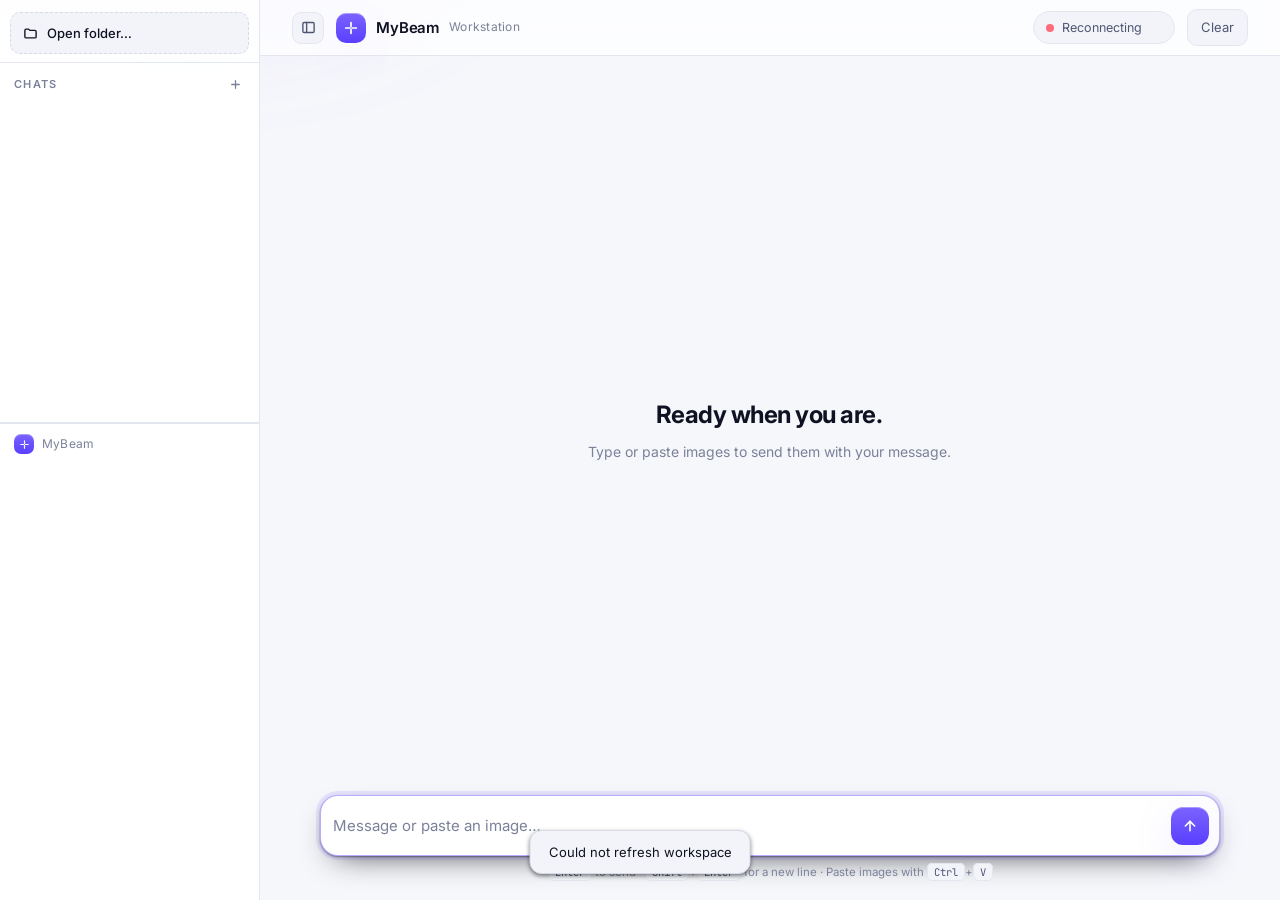
==== ui/index.html @ 5cdc39d4 "Part 1: workspace, folder picker, file tree, file preview" ====
<!doctype html>
<html lang="en">
<head>
<meta charset="utf-8" />
<meta name="viewport" content="width=device-width, initial-scale=1" />
<meta name="color-scheme" content="dark light" />
<title>MyBeam</title>
<link rel="preconnect" href="https://fonts.googleapis.com">
<link rel="preconnect" href="https://fonts.gstatic.com" crossorigin>
<link href="https://fonts.googleapis.com/css2?family=Inter:wght@400;500;600;700&family=JetBrains+Mono:wght@400;500&display=swap" rel="stylesheet">
<link rel="stylesheet" href="/ui/style.css" />
</head>
<body>
<div class="app">
  <aside id="sidebar" class="sidebar">
    <!-- Workspace bar -->
    <div id="ws-bar" class="ws-bar">
      <button id="ws-open" class="ws-btn ws-open" type="button" title="Open folder as workspace">
        <svg viewBox="0 0 24 24" fill="none" stroke="currentColor" stroke-width="2.2" stroke-linecap="round" stroke-linejoin="round"><path d="M3 7a2 2 0 012-2h4l2 2h8a2 2 0 012 2v8a2 2 0 01-2 2H5a2 2 0 01-2-2z"></path></svg>
        <span>Open folder…</span>
      </button>
      <div id="ws-current" class="ws-current" hidden>
        <div class="ws-info" id="ws-info" title="">
          <div class="ws-name" id="ws-name">workspace</div>
          <div class="ws-path" id="ws-path"></div>
        </div>
        <button id="ws-change" class="ws-icon-btn" type="button" title="Change workspace">
          <svg viewBox="0 0 24 24" fill="none" stroke="currentColor" stroke-width="2.2" stroke-linecap="round" stroke-linejoin="round"><polyline points="3 9 3 21 21 21 21 9"></polyline><polyline points="3 9 12 2 21 9"></polyline></svg>
        </button>
        <button id="ws-close" class="ws-icon-btn ws-close" type="button" title="Close workspace">
          <svg viewBox="0 0 24 24" fill="none" stroke="currentColor" stroke-width="2.4" stroke-linecap="round" stroke-linejoin="round"><line x1="6" y1="6" x2="18" y2="18"></line><line x1="6" y1="18" x2="18" y2="6"></line></svg>
        </button>
      </div>
    </div>

    <!-- Chats section -->
    <div class="side-section side-chats">
      <div class="side-head">
        <span>Chats</span>
        <button id="new-chat" class="side-add" type="button" title="New chat" aria-label="New chat">
          <svg viewBox="0 0 24 24" fill="none" stroke="currentColor" stroke-width="2.4" stroke-linecap="round" stroke-linejoin="round"><line x1="12" y1="5" x2="12" y2="19"></line><line x1="5" y1="12" x2="19" y2="12"></line></svg>
        </button>
      </div>
      <div id="session-list" class="session-list"></div>
    </div>

    <!-- Files section (hidden until a workspace exists) -->
    <div id="files-section" class="side-section side-files" hidden>
      <div class="side-head">
        <span>Files</span>
        <button id="files-refresh" class="side-add" type="button" title="Refresh tree" aria-label="Refresh tree">
          <svg viewBox="0 0 24 24" fill="none" stroke="currentColor" stroke-width="2.2" stroke-linecap="round" stroke-linejoin="round"><polyline points="23 4 23 10 17 10"></polyline><path d="M20.49 15a9 9 0 11-2.12-9.36L23 10"></path></svg>
        </button>
      </div>
      <div id="file-tree" class="file-tree"></div>
    </div>

    <div class="sidebar-foot">
      <span class="brand-mark-mini">
        <svg viewBox="0 0 24 24" fill="none" stroke="currentColor" stroke-width="2.6" stroke-linecap="round" stroke-linejoin="round"><path d="M4 12h6M14 12h6M12 4v6M12 14v6"/></svg>
      </span>
      <span>MyBeam</span>
    </div>
  </aside>

  <div class="main-col">
    <header>
      <button id="sidebar-toggle" class="icon-btn" type="button" title="Toggle sidebar" aria-label="Toggle sidebar">
        <svg id="sidebar-toggle-icon" viewBox="0 0 24 24" fill="none" stroke="currentColor" stroke-width="2.2" stroke-linecap="round" stroke-linejoin="round"><rect x="3" y="4" width="18" height="16" rx="2"></rect><line x1="9" y1="4" x2="9" y2="20"></line></svg>
      </button>

      <div class="brand">
        <div class="brand-mark">
          <svg viewBox="0 0 24 24" fill="none" stroke="currentColor" stroke-width="2.6" stroke-linecap="round" stroke-linejoin="round"><path d="M4 12h6M14 12h6M12 4v6M12 14v6"/></svg>
        </div>
        <span class="brand-name">MyBeam</span><span class="brand-sub">Workstation</span>
      </div>

      <div class="spacer"></div>
      <div id="status" class="status"><span class="dot"></span><span id="statusText">Connecting</span><span id="statusMeta" class="meta"></span></div>
      <button id="clear" class="btn-quiet" type="button">Clear</button>
    </header>

    <main>
      <div id="feed">
        <div class="empty" id="empty">
          <div>
            <h1>Ready when you are.</h1>
            <p>Type or paste images to send them with your message.</p>
          </div>
        </div>
      </div>

      <div class="composer-wrap">
        <form id="f" class="composer" autocomplete="off">
          <div id="paste-strip" class="paste-strip"></div>
          <div class="composer-row">
            <textarea id="q" rows="1" placeholder="Message or paste an image…"></textarea>
            <button id="send" class="send" type="submit" title="Send" aria-label="Send">
              <svg viewBox="0 0 24 24" fill="none" stroke="currentColor" stroke-width="2.4" stroke-linecap="round" stroke-linejoin="round"><line x1="12" y1="19" x2="12" y2="5"></line><polyline points="5 12 12 5 19 12"></polyline></svg>
            </button>
          </div>
        </form>
        <div class="hint"><kbd>Enter</kbd> to send · <kbd>Shift</kbd>+<kbd>Enter</kbd> for a new line · Paste images with <kbd>Ctrl</kbd>+<kbd>V</kbd></div>
      </div>
    </main>
  </div>

  <!-- File preview pane -->
  <div id="file-pane" class="file-pane" hidden>
    <div class="file-pane-head">
      <div class="file-pane-title">
        <span id="file-pane-name">file</span>
        <span id="file-pane-meta" class="file-pane-meta"></span>
      </div>
      <div class="file-pane-actions">
        <button id="file-pane-copy" class="icon-btn" type="button" title="Copy contents">
          <svg viewBox="0 0 24 24" fill="none" stroke="currentColor" stroke-width="2" stroke-linecap="round" stroke-linejoin="round"><rect x="9" y="9" width="13" height="13" rx="2" ry="2"></rect><path d="M5 15H4a2 2 0 01-2-2V4a2 2 0 012-2h9a2 2 0 012 2v1"></path></svg>
        </button>
        <button id="file-pane-close" class="icon-btn" type="button" title="Close">
          <svg viewBox="0 0 24 24" fill="none" stroke="currentColor" stroke-width="2.4" stroke-linecap="round" stroke-linejoin="round"><line x1="6" y1="6" x2="18" y2="18"></line><line x1="6" y1="18" x2="18" y2="6"></line></svg>
        </button>
      </div>
    </div>
    <div class="file-pane-body">
      <div class="cb cb-full">
        <div class="cb-head">
          <div class="cb-dots"><i></i><i></i><i></i></div>
          <span class="cb-lang" id="file-pane-lang">code</span>
          <div class="cb-spacer"></div>
        </div>
        <div class="cb-body cb-body-full">
          <div class="cb-gutter" id="file-pane-gutter"></div>
          <pre class="cb-code" id="file-pane-code"></pre>
        </div>
      </div>
    </div>
  </div>
</div>

<div id="toast" class="toast"></div>

<script src="/ui/app.js"></script>
</body>
</html>
---- ui/style.css ----
/* ui/style.css */
:root {
  color-scheme: dark light;
  --bg-0: #07080d; --bg-1: #0c0e16; --bg-2: #12141f; --bg-3: #1a1d2b; --bg-code: #0a0c14;
  --line: #1e2233; --line-2: #2a2f45;
  --text: #eef1f8; --text-2: #a9afc4; --text-3: #737a93;
  --accent: #7d6cff; --accent-2: #b39bff;
  --accent-fill: linear-gradient(180deg, #8b7aff, #6248ff);
  --accent-glow: 0 12px 40px -12px rgba(125,108,255,.8);
  --ok: #3ddc97; --err: #ff6b7a; --warn: #ffb454;
  --user-bubble: linear-gradient(180deg, #38325a, #2a2747);
  --bot-bubble: linear-gradient(180deg, #12141f, #0e1018);
  --radius: 18px; --radius-sm: 10px; --radius-pill: 999px;
  --mono: 'JetBrains Mono', ui-monospace, SFMono-Regular, Menlo, monospace;
  --shadow-1: 0 1px 0 rgba(255,255,255,.03) inset, 0 1px 2px rgba(0,0,0,.5), 0 12px 32px -16px rgba(0,0,0,.9);
  --shadow-2: 0 1px 0 rgba(255,255,255,.04) inset, 0 2px 4px rgba(0,0,0,.5), 0 24px 60px -24px rgba(0,0,0,.9);
  --shadow-accent: 0 0 0 1px rgba(125,108,255,.35), 0 12px 40px -12px rgba(125,108,255,.6);
  --page-max: 1200px;
  --feed-max: 900px;
  --pad-x: clamp(14px, 3vw, 32px);
  --sidebar-w: 260px;
  --sidebar-w-collapsed: 0px;
  --file-pane-w: min(560px, 45vw);
}
@media (prefers-color-scheme: light) {
  :root {
    --bg-0: #f6f7fb; --bg-1: #ffffff; --bg-2: #f3f4f9; --bg-3: #e9ebf3;
    --line: #e4e6ef; --line-2: #d6d9e6;
    --text: #101223; --text-2: #4f5674; --text-3: #7b8199;
    --accent: #6348ff; --accent-2: #7d6cff;
    --accent-fill: linear-gradient(180deg, #7a63ff, #5a3fff);
    --user-bubble: linear-gradient(180deg, #6a51ff, #5336ff);
    --bot-bubble: linear-gradient(180deg, #ffffff, #f7f8fc);
  }
}

* { box-sizing: border-box; }
html, body { height: 100%; }
body { margin: 0; background: var(--bg-0); color: var(--text); font-family: 'Inter', -apple-system, BlinkMacSystemFont, 'Segoe UI', Roboto, sans-serif; font-size: 15px; line-height: 1.55; -webkit-font-smoothing: antialiased; text-rendering: optimizeLegibility; overflow: hidden; position: relative; }
body::before { content: ''; position: fixed; inset: -30% -20% auto -20%; height: 70vh; background: radial-gradient(closest-side at 25% 30%, rgba(125,108,255,.18), transparent 70%), radial-gradient(closest-side at 75% 20%, rgba(61,220,151,.08), transparent 70%); filter: blur(60px); pointer-events: none; z-index: 0; animation: drift 26s ease-in-out infinite alternate; }
@keyframes drift { 0% { transform: translate3d(-2%, -1%, 0) scale(1); } 100% { transform: translate3d(3%, 2%, 0) scale(1.06); } }

.app { position: relative; z-index: 1; display: grid; grid-template-columns: var(--sidebar-w) minmax(0, 1fr) 0; height: 100vh; transition: grid-template-columns .22s ease; }
.app.sidebar-collapsed { grid-template-columns: var(--sidebar-w-collapsed) minmax(0, 1fr) 0; }
.app.file-open { grid-template-columns: var(--sidebar-w) minmax(0, 1fr) var(--file-pane-w); }
.app.sidebar-collapsed.file-open { grid-template-columns: var(--sidebar-w-collapsed) minmax(0, 1fr) var(--file-pane-w); }

/* ---------- sidebar ---------- */
.sidebar { display: flex; flex-direction: column; border-right: 1px solid var(--line); background: color-mix(in srgb, var(--bg-1) 92%, transparent); backdrop-filter: blur(14px); -webkit-backdrop-filter: blur(14px); overflow: hidden; min-width: 0; }
.app.sidebar-collapsed .sidebar { border-right: 0; }

/* workspace bar */
.ws-bar { padding: 12px 10px 8px; border-bottom: 1px solid var(--line); }
.ws-btn { display: inline-flex; align-items: center; gap: 9px; width: 100%; padding: 10px 12px; border: 1px dashed var(--line-2); background: var(--bg-2); color: var(--text); font: inherit; font-size: 13px; font-weight: 500; border-radius: var(--radius-sm); cursor: pointer; transition: background .15s ease, border-color .15s ease, transform .1s ease; }
.ws-btn:hover { background: var(--bg-3); border-color: var(--accent); border-style: solid; }
.ws-btn:active { transform: scale(.98); }
.ws-btn svg { width: 15px; height: 15px; flex: none; }
.ws-open[hidden] { display: none; }

.ws-current { display: flex; align-items: center; gap: 8px; padding: 9px 10px; background: var(--bg-2); border: 1px solid var(--line); border-radius: var(--radius-sm); transition: border-color .15s ease; }
.ws-current:hover { border-color: var(--line-2); }
.ws-current[hidden] { display: none; }
.ws-info { flex: 1; min-width: 0; }
.ws-name { font-size: 13px; font-weight: 600; letter-spacing: -.01em; white-space: nowrap; overflow: hidden; text-overflow: ellipsis; }
.ws-path { font-size: 11px; color: var(--text-3); white-space: nowrap; overflow: hidden; text-overflow: ellipsis; font-family: var(--mono); margin-top: 1px; }
.ws-icon-btn { appearance: none; border: 0; background: transparent; color: var(--text-3); width: 26px; height: 26px; border-radius: 6px; display: grid; place-items: center; cursor: pointer; flex: none; transition: color .15s ease, background .15s ease, transform .1s ease; }
.ws-icon-btn:hover { color: var(--text); background: var(--bg-3); }
.ws-icon-btn:active { transform: scale(.94); }
.ws-icon-btn svg { width: 14px; height: 14px; }
.ws-close:hover { color: var(--err); background: rgba(255,107,122,.12); }

/* sections */
.side-section { display: flex; flex-direction: column; min-height: 0; }
.side-chats { flex: 0 1 40%; max-height: 40%; border-bottom: 1px solid var(--line); }
.side-files { flex: 1 1 auto; }
.side-files[hidden] { display: none; }
.side-head { display: flex; align-items: center; justify-content: space-between; padding: 10px 14px 6px; font-size: 11px; font-weight: 600; letter-spacing: .12em; text-transform: uppercase; color: var(--text-3); }
.side-add { appearance: none; border: 0; background: transparent; color: var(--text-3); width: 22px; height: 22px; border-radius: 6px; display: grid; place-items: center; cursor: pointer; transition: color .15s ease, background .15s ease; }
.side-add:hover { color: var(--text); background: var(--bg-3); }
.side-add svg { width: 13px; height: 13px; }

.session-list { flex: 1; overflow-y: auto; overflow-x: hidden; padding: 2px 8px 10px; scrollbar-width: thin; scrollbar-color: var(--line-2) transparent; }
.session-list::-webkit-scrollbar { width: 8px; }
.session-list::-webkit-scrollbar-thumb { background: var(--line-2); border-radius: 6px; }
.session-item { position: relative; display: flex; align-items: center; gap: 8px; padding: 8px 10px; margin: 2px 0; border-radius: var(--radius-sm); cursor: pointer; color: var(--text-2); transition: background .15s ease, color .15s ease; min-width: 0; }
.session-item:hover { background: var(--bg-2); color: var(--text); }
.session-item.active { background: color-mix(in srgb, var(--accent) 14%, var(--bg-2)); color: var(--text); box-shadow: inset 0 0 0 1px color-mix(in srgb, var(--accent) 32%, transparent); }
.session-item .s-title { flex: 1; min-width: 0; font-size: 13px; white-space: nowrap; overflow: hidden; text-overflow: ellipsis; padding-right: 4px; }
.session-item .s-meta { color: var(--text-3); font-size: 11px; flex: none; font-family: var(--mono); }
.session-item .s-badge { flex: none; width: 8px; height: 8px; border-radius: 50%; }
.session-item .s-badge.running { background: var(--accent); animation: dotPulse 1.6s ease-in-out infinite; }
.session-item .s-badge.queued { width: auto; height: 18px; padding: 0 6px; border-radius: 999px; background: color-mix(in srgb, var(--warn) 18%, transparent); color: var(--warn); font-size: 10.5px; font-family: var(--mono); display: inline-flex; align-items: center; justify-content: center; line-height: 1; }
@keyframes dotPulse { 0%,100% { box-shadow: 0 0 0 0 color-mix(in srgb, var(--accent) 60%, transparent); } 50% { box-shadow: 0 0 0 6px transparent; } }
.session-item .s-del { position: absolute; right: 6px; top: 50%; transform: translateY(-50%); min-width: 22px; height: 22px; padding: 0 8px; border-radius: 6px; border: 0; background: transparent; color: var(--text-3); display: none; align-items: center; justify-content: center; cursor: pointer; font: inherit; font-size: 12px; line-height: 1; transition: background .15s ease, color .15s ease; }
.session-item:hover .s-del { display: inline-flex; }
.session-item .s-del:hover { background: rgba(255,107,122,.15); color: var(--err); }
.session-item .s-del.confirming { background: rgba(255,107,122,.9); color: #fff; font-weight: 600; }
.session-item .s-del.confirming:hover { background: rgba(255,107,122,1); color: #fff; }

/* file tree */
.file-tree { flex: 1; overflow-y: auto; overflow-x: hidden; padding: 2px 6px 12px; scrollbar-width: thin; scrollbar-color: var(--line-2) transparent; font-size: 13px; }
.file-tree::-webkit-scrollbar { width: 8px; }
.file-tree::-webkit-scrollbar-thumb { background: var(--line-2); border-radius: 6px; }
.tree-row { display: flex; align-items: center; gap: 6px; padding: 3px 6px; border-radius: 6px; cursor: pointer; color: var(--text-2); white-space: nowrap; overflow: hidden; transition: background .12s ease, color .12s ease; }
.tree-row:hover { background: var(--bg-2); color: var(--text); }
.tree-row.active { background: color-mix(in srgb, var(--accent) 16%, var(--bg-2)); color: var(--text); }
.tree-row .chev { width: 14px; height: 14px; flex: none; color: var(--text-3); display: grid; place-items: center; transition: transform .15s ease; }
.tree-row .chev svg { width: 10px; height: 10px; }
.tree-row.open .chev { transform: rotate(90deg); }
.tree-row .ic { width: 14px; height: 14px; flex: none; color: var(--text-3); }
.tree-row .name { flex: 1; min-width: 0; overflow: hidden; text-overflow: ellipsis; }
.tree-row .sz { flex: none; color: var(--text-3); font-size: 10.5px; font-family: var(--mono); opacity: .8; }
.tree-children { padding-left: 12px; }

/* icon colors by extension */
.tree-row[data-ext=".js"] .ic { color: #f7df1e; }
.tree-row[data-ext=".ts"] .ic { color: #3178c6; }
.tree-row[data-ext=".html"] .ic { color: #e34c26; }
.tree-row[data-ext=".css"] .ic { color: #2965f1; }
.tree-row[data-ext=".json"] .ic { color: #cbcb41; }
.tree-row[data-ext=".md"] .ic { color: #8ea8ff; }
.tree-row[data-ext=".py"] .ic { color: #3572a5; }

.sidebar-foot { display: flex; align-items: center; gap: 8px; padding: 10px 14px; border-top: 1px solid var(--line); color: var(--text-3); font-size: 12px; letter-spacing: .02em; }
.brand-mark-mini { width: 20px; height: 20px; border-radius: 7px; background: var(--accent-fill); display: grid; place-items: center; box-shadow: var(--accent-glow), inset 0 1px 0 rgba(255,255,255,.35); }
.brand-mark-mini svg { width: 11px; height: 11px; color: #fff; }

/* ---------- main column ---------- */
.main-col { display: grid; grid-template-rows: 56px minmax(0, 1fr); min-width: 0; height: 100vh; overflow: hidden; }
header { display: flex; align-items: center; gap: 12px; padding: 0 var(--pad-x); border-bottom: 1px solid var(--line); background: color-mix(in srgb, var(--bg-1) 72%, transparent); backdrop-filter: saturate(180%) blur(22px); -webkit-backdrop-filter: saturate(180%) blur(22px); position: sticky; top: 0; z-index: 10; }
.icon-btn { appearance: none; border: 1px solid var(--line); background: var(--bg-2); color: var(--text-2); width: 32px; height: 32px; border-radius: 9px; display: grid; place-items: center; cursor: pointer; flex: none; transition: color .15s ease, border-color .15s ease, background .15s ease, transform .1s ease; }
.icon-btn:hover { color: var(--text); border-color: var(--line-2); background: var(--bg-3); }
.icon-btn:active { transform: scale(.96); }
.icon-btn svg { width: 15px; height: 15px; }

.brand { display: flex; align-items: center; gap: 10px; font-weight: 600; letter-spacing: -.01em; min-width: 0; }
.brand-mark { width: 30px; height: 30px; border-radius: 10px; background: var(--accent-fill); display: grid; place-items: center; box-shadow: var(--accent-glow), inset 0 1px 0 rgba(255,255,255,.35); position: relative; overflow: hidden; flex: none; }
.brand-mark svg { width: 16px; height: 16px; color: #fff; position: relative; z-index: 1; }
.brand-mark::after { content: ''; position: absolute; inset: 0; background: linear-gradient(120deg, transparent 35%, rgba(255,255,255,.55) 50%, transparent 65%); transform: translateX(-140%); animation: shine 5s ease-in-out infinite; }
@keyframes shine { 0%,72% { transform: translateX(-140%); } 100% { transform: translateX(140%); } }
.brand-name { font-size: 15px; white-space: nowrap; }
.brand-sub { color: var(--text-3); font-weight: 400; font-size: 12px; letter-spacing: .02em; white-space: nowrap; }
.spacer { flex: 1; min-width: 0; }
.status { display: inline-flex; align-items: center; gap: 8px; font-size: 12.5px; color: var(--text-2); padding: 6px 12px; border-radius: var(--radius-pill); background: var(--bg-2); border: 1px solid var(--line); transition: color .2s ease, border-color .2s ease, background .2s ease; white-space: nowrap; min-width: 0; }
.status .dot { width: 8px; height: 8px; border-radius: 50%; background: var(--err); position: relative; flex: none; }
.status.on .dot { background: var(--ok); }
.status.on .dot::after { content: ''; position: absolute; inset: -4px; border-radius: 50%; border: 2px solid var(--ok); opacity: 0; animation: ring 2.4s ease-out infinite; }
@keyframes ring { 0% { opacity: .9; transform: scale(.6); } 100% { opacity: 0; transform: scale(1.6); } }
.status.on { color: var(--text); border-color: rgba(61,220,151,.35); }
.status.verify { border-color: rgba(255,180,84,.55); background: color-mix(in srgb, var(--warn) 12%, var(--bg-2)); color: var(--text); }
.status.verify .dot { background: var(--warn); }
.status.verify .dot::after { border-color: var(--warn); }
.status .meta { color: var(--text-3); font-family: var(--mono); font-size: 11px; }
.btn-quiet { appearance: none; border: 1px solid var(--line); background: var(--bg-2); color: var(--text-2); font: inherit; font-size: 13px; padding: 7px 13px; border-radius: var(--radius-sm); cursor: pointer; transition: color .15s ease, border-color .15s ease, background .15s ease, transform .12s ease; white-space: nowrap; flex: none; }
.btn-quiet:hover { color: var(--text); border-color: var(--line-2); background: var(--bg-3); }

main { display: grid; grid-template-columns: minmax(0, 1fr); grid-template-rows: minmax(0, 1fr) auto; max-width: var(--page-max); width: 100%; margin: 0 auto; padding: 22px var(--pad-x) 18px; min-height: 0; min-width: 0; }
#feed { overflow-y: auto; overflow-x: hidden; padding: 4px 6px 4px 4px; scrollbar-width: thin; scrollbar-color: var(--line-2) transparent; scroll-behavior: smooth; min-width: 0; min-height: 0; max-width: var(--feed-max); width: 100%; margin: 0 auto; }
#feed::-webkit-scrollbar { width: 10px; }
#feed::-webkit-scrollbar-thumb { background: var(--line-2); border-radius: 8px; }
.empty { display: grid; place-items: center; height: 100%; color: var(--text-3); text-align: center; }
.empty h1 { font-size: 24px; font-weight: 700; letter-spacing: -.02em; color: var(--text); margin: 0 0 8px; }
.empty p { margin: 0; font-size: 14px; max-width: 420px; }
.turn { display: flex; flex-direction: column; gap: 6px; margin: 22px 0; min-width: 0; }
.row { display: flex; flex-direction: column; gap: 7px; min-width: 0; }
.turn.user .row { align-self: flex-end; align-items: flex-end; max-width: 82%; }
.turn.bot  .row { align-self: flex-start; align-items: flex-start; max-width: 100%; }
.role { font-size: 11px; font-weight: 600; letter-spacing: .08em; text-transform: uppercase; color: var(--text-3); padding: 0 8px; }
.turn.user .role { text-align: right; }
.bubble { border-radius: var(--radius); padding: 13px 17px; font-size: 15px; line-height: 1.6; background: var(--bot-bubble); color: var(--text); border: 1px solid var(--line); box-shadow: var(--shadow-1); overflow-wrap: anywhere; word-break: break-word; min-width: 0; max-width: 100%; animation: spring .45s cubic-bezier(.2,1.2,.35,1) both; position: relative; }
@keyframes spring { 0% { opacity: 0; transform: translateY(10px) scale(.97); } 60% { opacity: 1; } 100% { opacity: 1; transform: none; } }
.bubble.user { background: var(--user-bubble); color: #fff; border-color: rgba(255,255,255,.10); border-bottom-right-radius: 6px; }
.bubble.bot { border-bottom-left-radius: 6px; width: 100%; }
.bubble.err { color: var(--err); border-color: color-mix(in srgb, var(--err) 40%, var(--line)); background: color-mix(in srgb, var(--err) 8%, var(--bg-1)); }
.bubble.warn { border-color: rgba(255,180,84,.5); background: color-mix(in srgb, var(--warn) 8%, var(--bg-1)); }
.bubble.user .utext { white-space: pre-wrap; }
.attachments { display: grid; grid-template-columns: repeat(auto-fill, minmax(96px, 1fr)); gap: 6px; margin: 0 0 8px; }
.attachment { position: relative; border-radius: 10px; overflow: hidden; border: 1px solid rgba(255,255,255,.15); background: rgba(0,0,0,.2); aspect-ratio: 1/1; }
.attachment img { width: 100%; height: 100%; object-fit: cover; display: block; }

.thinking { display: inline-flex; align-items: center; gap: 8px; color: var(--text-2); font-size: 14px; }
.thinking .orb { width: 16px; height: 16px; border-radius: 50%; background: conic-gradient(from 0deg, var(--accent), var(--accent-2), var(--ok), var(--accent)); animation: spin 1.4s linear infinite; mask: radial-gradient(circle at center, transparent 4px, black 5px); -webkit-mask: radial-gradient(circle at center, transparent 4px, black 5px); box-shadow: 0 0 16px rgba(125,108,255,.55); }
@keyframes spin { to { transform: rotate(360deg); } }
.thinking .word { animation: fadePulse 1.6s ease-in-out infinite; }
@keyframes fadePulse { 0%,100% { opacity: .55; } 50% { opacity: 1; } }
.thinking.verify .orb { background: conic-gradient(from 0deg, var(--warn), #ffe28a, var(--warn)); box-shadow: 0 0 16px rgba(255,180,84,.6); }
.thinking.verify .word { color: var(--warn); }
.waiting { display: inline-flex; align-items: center; gap: 8px; color: var(--text-3); font-size: 14px; }
.waiting .dot-anim { width: 8px; height: 8px; border-radius: 50%; background: var(--warn); opacity: .8; animation: waitPulse 1.8s ease-in-out infinite; }
.waiting .word { color: var(--warn); font-family: var(--mono); font-size: 12.5px; letter-spacing: .02em; }
@keyframes waitPulse { 0%,100% { transform: scale(1); box-shadow: 0 0 0 0 color-mix(in srgb, var(--warn) 55%, transparent); } 50% { transform: scale(1.15); box-shadow: 0 0 0 8px transparent; } }
.cursor { display: inline-block; width: 8px; height: 1.05em; background: linear-gradient(180deg, var(--accent-2), var(--accent)); vertical-align: text-bottom; margin-left: 2px; animation: blink 1s steps(2, start) infinite; border-radius: 2px; box-shadow: 0 0 12px rgba(125,108,255,.7); }
@keyframes blink { to { visibility: hidden; } }

.md { min-width: 0; }
.md > *:first-child { margin-top: 0; }
.md > *:last-child { margin-bottom: 0; }
.md p { margin: 0 0 12px; }
.md h1, .md h2, .md h3, .md h4 { font-weight: 700; letter-spacing: -.01em; margin: 20px 0 8px; line-height: 1.3; }
.md h1 { font-size: 20px; } .md h2 { font-size: 17px; } .md h3 { font-size: 15.5px; } .md h4 { font-size: 14.5px; color: var(--text-2); }
.md ul, .md ol { margin: 0 0 12px; padding-left: 22px; }
.md li { margin: 3px 0; }
.md a { color: var(--accent-2); text-decoration: none; border-bottom: 1px solid color-mix(in srgb, var(--accent-2) 40%, transparent); }
.md code.inline { font-family: var(--mono); font-size: .88em; background: var(--bg-2); color: var(--text); padding: 1px 6px; border-radius: 6px; border: 1px solid var(--line); }
.md hr { border: 0; border-top: 1px solid var(--line); margin: 18px 0; }
.md blockquote { margin: 0 0 12px; padding: 6px 16px; border-left: 3px solid var(--accent); color: var(--text-2); background: color-mix(in srgb, var(--accent) 6%, transparent); border-radius: 0 8px 8px 0; }

.cb { position: relative; margin: 14px 0; border-radius: 14px; background: var(--bg-code); border: 1px solid var(--line); overflow: hidden; transition: box-shadow .3s ease, transform .3s ease, border-color .3s ease; box-shadow: 0 4px 16px -8px rgba(0,0,0,.6); min-width: 0; max-width: 100%; }
.cb:hover { box-shadow: var(--shadow-accent); border-color: rgba(125,108,255,.4); transform: translateY(-1px); }
.cb.cb-full { margin: 0; border-radius: 0; border: 0; box-shadow: none; background: transparent; height: 100%; display: flex; flex-direction: column; }
.cb.cb-full:hover { box-shadow: none; border-color: transparent; transform: none; }
.cb-head { display: flex; align-items: center; gap: 10px; padding: 9px 14px; border-bottom: 1px solid var(--line); background: linear-gradient(180deg, color-mix(in srgb, var(--bg-code) 70%, var(--bg-3)), var(--bg-code)); min-width: 0; flex-wrap: wrap; }
.cb-dots { display: inline-flex; gap: 6px; margin-right: 6px; flex: none; }
.cb-dots i { width: 10px; height: 10px; border-radius: 50%; }
.cb-dots i:nth-child(1) { background: #ff5f57; }
.cb-dots i:nth-child(2) { background: #febc2e; }
.cb-dots i:nth-child(3) { background: #28c840; }
.cb-lang { font-family: var(--mono); font-size: 11px; color: var(--text-3); text-transform: lowercase; padding: 3px 9px; border-radius: 999px; background: color-mix(in srgb, var(--bg-3) 70%, transparent); border: 1px solid var(--line); flex: none; }
.cb-spacer { flex: 1; min-width: 0; }
.cb-actions { display: inline-flex; gap: 6px; flex: none; flex-wrap: wrap; }
.cb-btn { appearance: none; border: 1px solid transparent; background: transparent; color: var(--text-2); font: inherit; font-size: 12px; padding: 5px 11px; border-radius: 9px; cursor: pointer; display: inline-flex; align-items: center; gap: 6px; white-space: nowrap; transition: background .18s ease, color .18s ease, transform .14s ease, border-color .18s ease, box-shadow .25s ease; }
.cb-btn:hover { background: color-mix(in srgb, var(--accent) 14%, transparent); color: var(--text); border-color: rgba(125,108,255,.4); }
.cb-btn:active { transform: scale(.95); }
.cb-btn svg { width: 13px; height: 13px; flex: none; }
.cb-btn.ok { color: var(--ok); border-color: rgba(61,220,151,.45); background: color-mix(in srgb, var(--ok) 12%, transparent); }
.cb-body { display: grid; grid-template-columns: auto minmax(0, 1fr); max-height: 520px; overflow: auto; min-width: 0; }
.cb-body.cb-body-full { max-height: none; flex: 1; height: 100%; }
.cb-gutter { user-select: none; padding: 12px 10px 12px 16px; text-align: right; font-family: var(--mono); font-size: 12.5px; line-height: 1.6; color: var(--text-3); border-right: 1px solid var(--line); background: color-mix(in srgb, var(--bg-code) 65%, var(--bg-3)); position: sticky; left: 0; white-space: pre; }
.cb-code { margin: 0; padding: 12px 18px; font-family: var(--mono); font-size: 12.5px; line-height: 1.6; color: #e8ebf3; white-space: pre; tab-size: 2; min-width: 0; }
.tok-k { color: #ff7ab2; } .tok-s { color: #ff8170; } .tok-c { color: #7f8c98; font-style: italic; } .tok-n { color: #d9c97c; } .tok-f { color: #b281eb; } .tok-t { color: #5dd8ff; } .tok-a { color: #ffa14f; }

.actions { display: flex; gap: 6px; align-items: center; flex-wrap: wrap; padding: 4px 4px 0; transition: opacity .25s ease; min-width: 0; }
.act { appearance: none; border: 1px solid var(--line); background: var(--bg-2); color: var(--text-2); font: inherit; font-size: 12px; padding: 5px 10px; border-radius: 8px; cursor: pointer; display: inline-flex; align-items: center; gap: 6px; white-space: nowrap; transition: color .15s ease, border-color .15s ease, background .15s ease, transform .12s ease; }
.act:hover { color: var(--text); border-color: var(--line-2); background: var(--bg-3); }
.act:active { transform: scale(.96); }
.act svg { width: 12px; height: 12px; flex: none; }
.act.ok { color: var(--ok); border-color: rgba(61,220,151,.45); }
.meta { display: flex; gap: 8px; align-items: center; padding: 4px 6px 0; font-size: 11.5px; color: var(--text-3); font-variant-numeric: tabular-nums; font-family: var(--mono); flex-wrap: wrap; }
.turn.user .meta { justify-content: flex-end; }
.meta .pill { padding: 2px 9px; border-radius: var(--radius-pill); background: var(--bg-2); border: 1px solid var(--line); }
.meta .pill.ok { color: var(--ok); border-color: rgba(61,220,151,.4); background: color-mix(in srgb, var(--ok) 10%, transparent); }
.meta .pill.err { color: var(--err); border-color: rgba(255,107,122,.4); background: color-mix(in srgb, var(--err) 10%, transparent); }
.meta .pill.warn { color: var(--warn); border-color: rgba(255,180,84,.4); background: color-mix(in srgb, var(--warn) 10%, transparent); }

.composer-wrap { padding-top: 14px; min-width: 0; max-width: var(--feed-max); width: 100%; margin: 0 auto; }
.composer { display: flex; flex-direction: column; gap: 8px; background: var(--bg-1); border: 1px solid var(--line); border-radius: var(--radius); padding: 10px; transition: border-color .2s ease, box-shadow .2s ease; box-shadow: var(--shadow-1); min-width: 0; }
.composer:focus-within { border-color: rgba(125,108,255,.55); box-shadow: 0 0 0 4px rgba(125,108,255,.15), var(--shadow-1); }
.paste-strip { display: flex; gap: 8px; flex-wrap: wrap; padding: 4px; border-radius: 12px; background: var(--bg-2); border: 1px solid var(--line); }
.paste-strip:empty { display: none; }
.paste-thumb { position: relative; width: 72px; height: 72px; border-radius: 10px; overflow: hidden; border: 1px solid var(--line-2); background: var(--bg-3); flex: none; }
.paste-thumb img { width: 100%; height: 100%; object-fit: cover; display: block; }
.paste-thumb .x { position: absolute; top: 4px; right: 4px; width: 20px; height: 20px; border-radius: 50%; background: rgba(0,0,0,.65); color: #fff; border: 0; cursor: pointer; display: grid; place-items: center; font-size: 12px; line-height: 1; }
.composer-row { display: flex; align-items: flex-end; gap: 8px; min-width: 0; }
textarea#q { flex: 1; resize: none; appearance: none; min-width: 0; min-height: 24px; max-height: 220px; background: transparent; border: 0; outline: 0; color: var(--text); font: inherit; line-height: 1.55; padding: 8px 2px; caret-color: var(--accent-2); }
textarea#q::placeholder { color: var(--text-3); }
.send { flex: none; width: 38px; height: 38px; border: 0; border-radius: 12px; cursor: pointer; background: var(--accent-fill); color: #fff; display: grid; place-items: center; transition: filter .15s ease, transform .1s ease, opacity .15s ease; box-shadow: var(--accent-glow), inset 0 1px 0 rgba(255,255,255,.35); position: relative; overflow: hidden; }
.send:hover { filter: brightness(1.08); }
.send:active { transform: scale(.94); }
.send:disabled { opacity: .35; cursor: not-allowed; box-shadow: none; }
.send svg { width: 16px; height: 16px; position: relative; z-index: 1; }
.hint { color: var(--text-3); font-size: 11.5px; margin: 8px 4px 0; text-align: center; }
.hint kbd { font-family: var(--mono); font-size: 10.5px; padding: 1px 6px; border: 1px solid var(--line); border-radius: 5px; color: var(--text-2); background: var(--bg-2); }
.toast { position: fixed; bottom: 26px; left: 50%; transform: translateX(-50%) translateY(20px); background: var(--bg-2); color: var(--text); border: 1px solid var(--line-2); border-radius: 12px; padding: 11px 18px; font-size: 13px; box-shadow: var(--shadow-2); opacity: 0; pointer-events: none; transition: opacity .24s ease, transform .24s ease; z-index: 100; max-width: calc(100vw - 32px); }
.toast.show { opacity: 1; transform: translateX(-50%) translateY(0); }

/* ---------- file preview pane ---------- */
.file-pane { position: relative; z-index: 1; display: grid; grid-template-rows: 52px minmax(0, 1fr); background: var(--bg-1); border-left: 1px solid var(--line); min-width: 0; overflow: hidden; animation: slideIn .22s ease both; }
.file-pane[hidden] { display: none; }
@keyframes slideIn { from { opacity: 0; transform: translateX(20px); } to { opacity: 1; transform: none; } }
.file-pane-head { display: flex; align-items: center; gap: 10px; padding: 0 12px 0 16px; border-bottom: 1px solid var(--line); background: color-mix(in srgb, var(--bg-1) 80%, transparent); backdrop-filter: blur(12px); -webkit-backdrop-filter: blur(12px); }
.file-pane-title { flex: 1; min-width: 0; display: flex; align-items: baseline; gap: 10px; }
.file-pane-title #file-pane-name { font-size: 13.5px; font-weight: 600; white-space: nowrap; overflow: hidden; text-overflow: ellipsis; }
.file-pane-meta { font-size: 11px; color: var(--text-3); font-family: var(--mono); white-space: nowrap; }
.file-pane-actions { display: inline-flex; gap: 6px; }
.file-pane-body { min-height: 0; overflow: hidden; display: flex; }

/* responsive */
@media (max-width: 1100px) {
  :root { --file-pane-w: min(480px, 50vw); }
}
@media (max-width: 900px) {
  :root { --feed-max: 100%; --sidebar-w: 240px; }
  .app.file-open { grid-template-columns: var(--sidebar-w) minmax(0, 1fr) 0; }
  .file-pane { position: fixed; right: 0; top: 56px; bottom: 0; width: min(90vw, 520px); box-shadow: var(--shadow-2); }
}
@media (max-width: 720px) {
  .app { grid-template-columns: 0 minmax(0, 1fr); }
  .sidebar { position: fixed; left: 0; top: 0; bottom: 0; width: 260px; transform: translateX(-100%); transition: transform .22s ease; z-index: 50; }
  .app.sidebar-open .sidebar { transform: translateX(0); }
  .brand-sub { display: none; }
  .status .meta { display: none; }
  .turn.user .row { max-width: 92%; }
  .turn.bot  .row { max-width: 100%; }
  .bubble { padding: 12px 14px; font-size: 14.5px; }
  main { padding: 16px var(--pad-x) 14px; }
}
@media (prefers-reduced-motion: reduce) {
  *, *::before, *::after { animation: none !important; transition: none !important; }
  #feed { scroll-behavior: auto; }
}
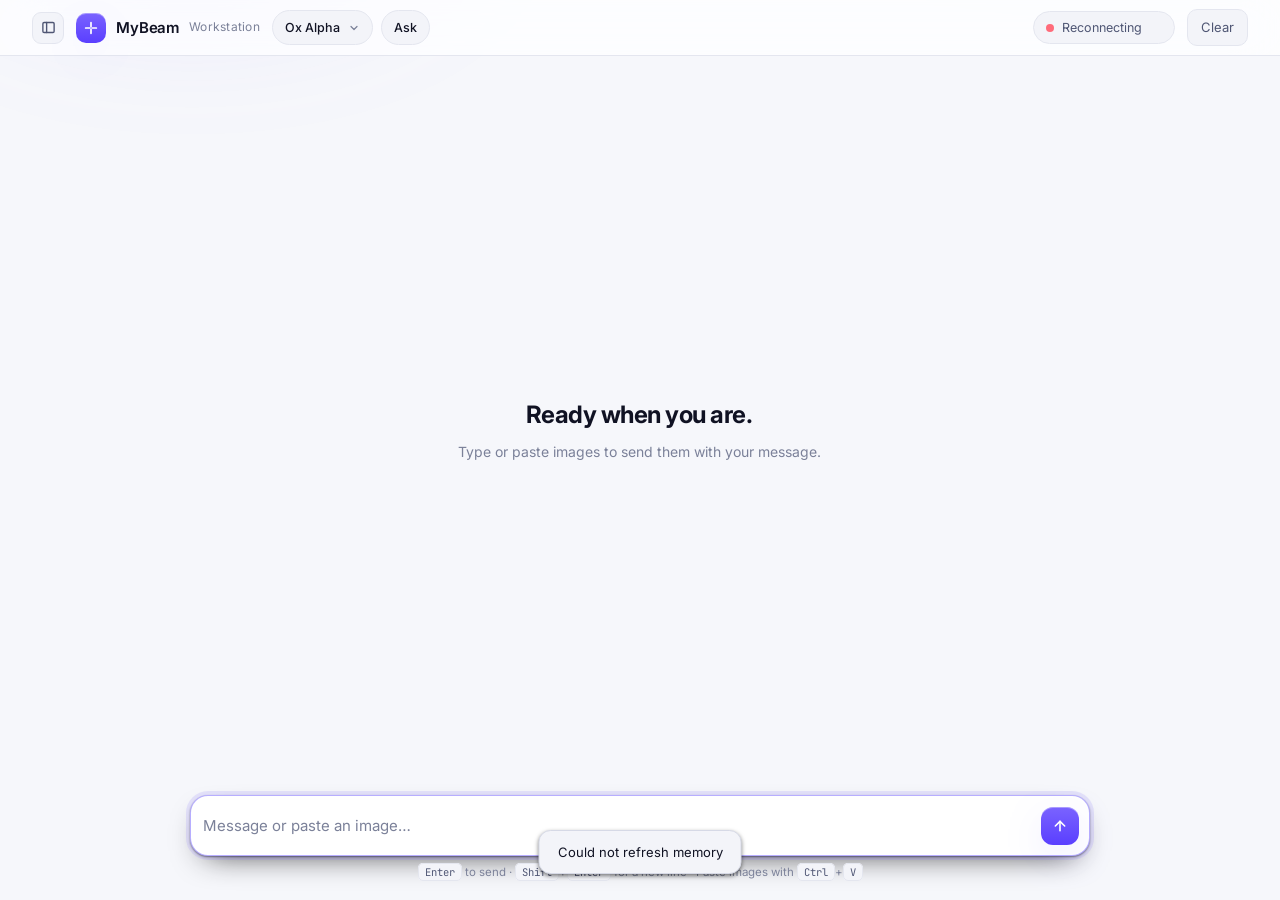
==== commit 324fe4ea: "Context dedup, strict directive parser, fade-in replies, sidebar default closed" ====
--- a/ui/index.html
+++ b/ui/index.html
@@ -11,135 +11,79 @@
 <link rel="stylesheet" href="/ui/style.css" />
 </head>
 <body>
-<div class="app">
+<div class="app sidebar-collapsed" id="app-root">
   <aside id="sidebar" class="sidebar">
-    <!-- Workspace bar -->
+    <div class="sidebar-topbar">
+      <button id="sidebar-hide" class="sidebar-hide" type="button" title="Hide sidebar" aria-label="Hide sidebar">
+        <svg viewBox="0 0 24 24" fill="none" stroke="currentColor" stroke-width="2.4" stroke-linecap="round" stroke-linejoin="round"><polyline points="15 6 9 12 15 18"></polyline></svg>
+      </button>
+      <span class="sidebar-topbar-title">MyBeam</span>
+    </div>
     <div id="ws-bar" class="ws-bar">
       <button id="ws-open" class="ws-btn ws-open" type="button" title="Open folder as workspace">
         <svg viewBox="0 0 24 24" fill="none" stroke="currentColor" stroke-width="2.2" stroke-linecap="round" stroke-linejoin="round"><path d="M3 7a2 2 0 012-2h4l2 2h8a2 2 0 012 2v8a2 2 0 01-2 2H5a2 2 0 01-2-2z"></path></svg>
         <span>Open folder…</span>
       </button>
       <div id="ws-current" class="ws-current" hidden>
-        <div class="ws-info" id="ws-info" title="">
-          <div class="ws-name" id="ws-name">workspace</div>
-          <div class="ws-path" id="ws-path"></div>
-        </div>
-        <button id="ws-change" class="ws-icon-btn" type="button" title="Change workspace">
-          <svg viewBox="0 0 24 24" fill="none" stroke="currentColor" stroke-width="2.2" stroke-linecap="round" stroke-linejoin="round"><polyline points="3 9 3 21 21 21 21 9"></polyline><polyline points="3 9 12 2 21 9"></polyline></svg>
-        </button>
-        <button id="ws-close" class="ws-icon-btn ws-close" type="button" title="Close workspace">
-          <svg viewBox="0 0 24 24" fill="none" stroke="currentColor" stroke-width="2.4" stroke-linecap="round" stroke-linejoin="round"><line x1="6" y1="6" x2="18" y2="18"></line><line x1="6" y1="18" x2="18" y2="6"></line></svg>
-        </button>
+        <div class="ws-info" id="ws-info"><div class="ws-name" id="ws-name">workspace</div><div class="ws-path" id="ws-path"></div></div>
+        <button id="ws-change" class="ws-icon-btn" type="button" title="Change workspace"><svg viewBox="0 0 24 24" fill="none" stroke="currentColor" stroke-width="2.2" stroke-linecap="round" stroke-linejoin="round"><polyline points="3 9 3 21 21 21 21 9"></polyline><polyline points="3 9 12 2 21 9"></polyline></svg></button>
+        <button id="ws-close" class="ws-icon-btn ws-close" type="button" title="Close workspace"><svg viewBox="0 0 24 24" fill="none" stroke="currentColor" stroke-width="2.4" stroke-linecap="round" stroke-linejoin="round"><line x1="6" y1="6" x2="18" y2="18"></line><line x1="6" y1="18" x2="18" y2="6"></line></svg></button>
       </div>
     </div>
-
-    <!-- Chats section -->
     <div class="side-section side-chats">
-      <div class="side-head">
-        <span>Chats</span>
-        <button id="new-chat" class="side-add" type="button" title="New chat" aria-label="New chat">
-          <svg viewBox="0 0 24 24" fill="none" stroke="currentColor" stroke-width="2.4" stroke-linecap="round" stroke-linejoin="round"><line x1="12" y1="5" x2="12" y2="19"></line><line x1="5" y1="12" x2="19" y2="12"></line></svg>
-        </button>
-      </div>
+      <div class="side-head"><span>Chats</span><button id="new-chat" class="side-add" type="button" title="New chat" aria-label="New chat"><svg viewBox="0 0 24 24" fill="none" stroke="currentColor" stroke-width="2.4" stroke-linecap="round" stroke-linejoin="round"><line x1="12" y1="5" x2="12" y2="19"></line><line x1="5" y1="12" x2="19" y2="12"></line></svg></button></div>
       <div id="session-list" class="session-list"></div>
     </div>
-
-    <!-- Files section (hidden until a workspace exists) -->
     <div id="files-section" class="side-section side-files" hidden>
-      <div class="side-head">
-        <span>Files</span>
-        <button id="files-refresh" class="side-add" type="button" title="Refresh tree" aria-label="Refresh tree">
-          <svg viewBox="0 0 24 24" fill="none" stroke="currentColor" stroke-width="2.2" stroke-linecap="round" stroke-linejoin="round"><polyline points="23 4 23 10 17 10"></polyline><path d="M20.49 15a9 9 0 11-2.12-9.36L23 10"></path></svg>
-        </button>
-      </div>
+      <div class="side-head"><span>Files</span><button id="files-refresh" class="side-add" type="button" title="Refresh tree" aria-label="Refresh tree"><svg viewBox="0 0 24 24" fill="none" stroke="currentColor" stroke-width="2.2" stroke-linecap="round" stroke-linejoin="round"><polyline points="23 4 23 10 17 10"></polyline><path d="M20.49 15a9 9 0 11-2.12-9.36L23 10"></path></svg></button></div>
       <div id="file-tree" class="file-tree"></div>
     </div>
-
-    <div class="sidebar-foot">
-      <span class="brand-mark-mini">
-        <svg viewBox="0 0 24 24" fill="none" stroke="currentColor" stroke-width="2.6" stroke-linecap="round" stroke-linejoin="round"><path d="M4 12h6M14 12h6M12 4v6M12 14v6"/></svg>
-      </span>
-      <span>MyBeam</span>
+    <div id="memory-section" class="side-section side-memory" hidden>
+      <div class="side-head"><span>Memory</span><button id="memory-refresh" class="side-add" type="button" title="Refresh memory" aria-label="Refresh memory"><svg viewBox="0 0 24 24" fill="none" stroke="currentColor" stroke-width="2.2" stroke-linecap="round" stroke-linejoin="round"><polyline points="23 4 23 10 17 10"></polyline><path d="M20.49 15a9 9 0 11-2.12-9.36L23 10"></path></svg></button></div>
+      <div id="memory-body" class="memory-body"></div>
     </div>
+    <div class="sidebar-foot"><span class="brand-mark-mini"><svg viewBox="0 0 24 24" fill="none" stroke="currentColor" stroke-width="2.6" stroke-linecap="round" stroke-linejoin="round"><path d="M4 12h6M14 12h6M12 4v6M12 14v6"/></svg></span><span>MyBeam</span></div>
   </aside>
-
   <div class="main-col">
     <header>
-      <button id="sidebar-toggle" class="icon-btn" type="button" title="Toggle sidebar" aria-label="Toggle sidebar">
-        <svg id="sidebar-toggle-icon" viewBox="0 0 24 24" fill="none" stroke="currentColor" stroke-width="2.2" stroke-linecap="round" stroke-linejoin="round"><rect x="3" y="4" width="18" height="16" rx="2"></rect><line x1="9" y1="4" x2="9" y2="20"></line></svg>
-      </button>
-
-      <div class="brand">
-        <div class="brand-mark">
-          <svg viewBox="0 0 24 24" fill="none" stroke="currentColor" stroke-width="2.6" stroke-linecap="round" stroke-linejoin="round"><path d="M4 12h6M14 12h6M12 4v6M12 14v6"/></svg>
+      <button id="sidebar-toggle" class="icon-btn" type="button" title="Toggle sidebar" aria-label="Toggle sidebar"><svg viewBox="0 0 24 24" fill="none" stroke="currentColor" stroke-width="2.2" stroke-linecap="round" stroke-linejoin="round"><rect x="3" y="4" width="18" height="16" rx="2"></rect><line x1="9" y1="4" x2="9" y2="20"></line></svg></button>
+      <div class="brand"><div class="brand-mark"><svg viewBox="0 0 24 24" fill="none" stroke="currentColor" stroke-width="2.6" stroke-linecap="round" stroke-linejoin="round"><path d="M4 12h6M14 12h6M12 4v6M12 14v6"/></svg></div><span class="brand-name">MyBeam</span><span class="brand-sub">Workstation</span></div>
+      <div class="header-controls">
+        <div class="provider-picker">
+          <button id="provider-btn" class="provider-btn" type="button" title="Switch provider"><span id="provider-label">Ox Alpha</span><svg viewBox="0 0 24 24" fill="none" stroke="currentColor" stroke-width="2.4" stroke-linecap="round" stroke-linejoin="round"><polyline points="6 9 12 15 18 9"></polyline></svg></button>
+          <div id="provider-menu" class="provider-menu" hidden></div>
         </div>
-        <span class="brand-name">MyBeam</span><span class="brand-sub">Workstation</span>
+        <div class="perm-picker">
+          <button id="perm-btn" class="perm-btn" type="button" title="Permission mode"><span id="perm-label">Ask</span></button>
+        </div>
       </div>
-
       <div class="spacer"></div>
       <div id="status" class="status"><span class="dot"></span><span id="statusText">Connecting</span><span id="statusMeta" class="meta"></span></div>
       <button id="clear" class="btn-quiet" type="button">Clear</button>
     </header>
-
     <main>
       <div id="feed">
-        <div class="empty" id="empty">
-          <div>
-            <h1>Ready when you are.</h1>
-            <p>Type or paste images to send them with your message.</p>
-          </div>
-        </div>
+        <div class="empty" id="empty"><div><h1>Ready when you are.</h1><p>Type or paste images to send them with your message.</p></div></div>
       </div>
-
       <div class="composer-wrap">
         <form id="f" class="composer" autocomplete="off">
           <div id="paste-strip" class="paste-strip"></div>
           <div class="composer-row">
             <textarea id="q" rows="1" placeholder="Message or paste an image…"></textarea>
-            <button id="send" class="send" type="submit" title="Send" aria-label="Send">
-              <svg viewBox="0 0 24 24" fill="none" stroke="currentColor" stroke-width="2.4" stroke-linecap="round" stroke-linejoin="round"><line x1="12" y1="19" x2="12" y2="5"></line><polyline points="5 12 12 5 19 12"></polyline></svg>
-            </button>
+            <button id="stop" class="stop" type="button" title="Stop" aria-label="Stop" hidden><svg viewBox="0 0 24 24" fill="currentColor"><rect x="6" y="6" width="12" height="12" rx="2"></rect></svg></button>
+            <button id="send" class="send" type="submit" title="Send" aria-label="Send"><svg viewBox="0 0 24 24" fill="none" stroke="currentColor" stroke-width="2.4" stroke-linecap="round" stroke-linejoin="round"><line x1="12" y1="19" x2="12" y2="5"></line><polyline points="5 12 12 5 19 12"></polyline></svg></button>
           </div>
         </form>
         <div class="hint"><kbd>Enter</kbd> to send · <kbd>Shift</kbd>+<kbd>Enter</kbd> for a new line · Paste images with <kbd>Ctrl</kbd>+<kbd>V</kbd></div>
       </div>
     </main>
   </div>
-
-  <!-- File preview pane -->
   <div id="file-pane" class="file-pane" hidden>
-    <div class="file-pane-head">
-      <div class="file-pane-title">
-        <span id="file-pane-name">file</span>
-        <span id="file-pane-meta" class="file-pane-meta"></span>
-      </div>
-      <div class="file-pane-actions">
-        <button id="file-pane-copy" class="icon-btn" type="button" title="Copy contents">
-          <svg viewBox="0 0 24 24" fill="none" stroke="currentColor" stroke-width="2" stroke-linecap="round" stroke-linejoin="round"><rect x="9" y="9" width="13" height="13" rx="2" ry="2"></rect><path d="M5 15H4a2 2 0 01-2-2V4a2 2 0 012-2h9a2 2 0 012 2v1"></path></svg>
-        </button>
-        <button id="file-pane-close" class="icon-btn" type="button" title="Close">
-          <svg viewBox="0 0 24 24" fill="none" stroke="currentColor" stroke-width="2.4" stroke-linecap="round" stroke-linejoin="round"><line x1="6" y1="6" x2="18" y2="18"></line><line x1="6" y1="18" x2="18" y2="6"></line></svg>
-        </button>
-      </div>
-    </div>
-    <div class="file-pane-body">
-      <div class="cb cb-full">
-        <div class="cb-head">
-          <div class="cb-dots"><i></i><i></i><i></i></div>
-          <span class="cb-lang" id="file-pane-lang">code</span>
-          <div class="cb-spacer"></div>
-        </div>
-        <div class="cb-body cb-body-full">
-          <div class="cb-gutter" id="file-pane-gutter"></div>
-          <pre class="cb-code" id="file-pane-code"></pre>
-        </div>
-      </div>
-    </div>
+    <div class="file-pane-head"><div class="file-pane-title"><span id="file-pane-name">file</span><span id="file-pane-meta" class="file-pane-meta"></span></div><div class="file-pane-actions"><button id="file-pane-copy" class="icon-btn" type="button" title="Copy contents"><svg viewBox="0 0 24 24" fill="none" stroke="currentColor" stroke-width="2" stroke-linecap="round" stroke-linejoin="round"><rect x="9" y="9" width="13" height="13" rx="2" ry="2"></rect><path d="M5 15H4a2 2 0 01-2-2V4a2 2 0 012-2h9a2 2 0 012 2v1"></path></svg></button><button id="file-pane-close" class="icon-btn" type="button" title="Close"><svg viewBox="0 0 24 24" fill="none" stroke="currentColor" stroke-width="2.4" stroke-linecap="round" stroke-linejoin="round"><line x1="6" y1="6" x2="18" y2="18"></line><line x1="6" y1="18" x2="18" y2="6"></line></svg></button></div></div>
+    <div class="file-pane-body"><div class="cb cb-full"><div class="cb-head"><div class="cb-dots"><i></i><i></i><i></i></div><span class="cb-lang" id="file-pane-lang">code</span><div class="cb-spacer"></div></div><div class="cb-body cb-body-full"><div class="cb-gutter" id="file-pane-gutter"></div><pre class="cb-code" id="file-pane-code"></pre></div></div></div>
   </div>
 </div>
-
 <div id="toast" class="toast"></div>
-
 <script src="/ui/app.js"></script>
 </body>
 </html>
--- a/ui/style.css
+++ b/ui/style.css
@@ -14,13 +14,8 @@
   --mono: 'JetBrains Mono', ui-monospace, SFMono-Regular, Menlo, monospace;
   --shadow-1: 0 1px 0 rgba(255,255,255,.03) inset, 0 1px 2px rgba(0,0,0,.5), 0 12px 32px -16px rgba(0,0,0,.9);
   --shadow-2: 0 1px 0 rgba(255,255,255,.04) inset, 0 2px 4px rgba(0,0,0,.5), 0 24px 60px -24px rgba(0,0,0,.9);
-  --shadow-accent: 0 0 0 1px rgba(125,108,255,.35), 0 12px 40px -12px rgba(125,108,255,.6);
-  --page-max: 1200px;
-  --feed-max: 900px;
-  --pad-x: clamp(14px, 3vw, 32px);
-  --sidebar-w: 260px;
-  --sidebar-w-collapsed: 0px;
-  --file-pane-w: min(560px, 45vw);
+  --page-max: 1200px; --feed-max: 900px; --pad-x: clamp(14px, 3vw, 32px);
+  --sidebar-w: 260px; --sidebar-w-collapsed: 0px; --file-pane-w: min(560px, 45vw);
 }
 @media (prefers-color-scheme: light) {
   :root {
@@ -33,30 +28,29 @@
     --bot-bubble: linear-gradient(180deg, #ffffff, #f7f8fc);
   }
 }
-
 * { box-sizing: border-box; }
 html, body { height: 100%; }
 body { margin: 0; background: var(--bg-0); color: var(--text); font-family: 'Inter', -apple-system, BlinkMacSystemFont, 'Segoe UI', Roboto, sans-serif; font-size: 15px; line-height: 1.55; -webkit-font-smoothing: antialiased; text-rendering: optimizeLegibility; overflow: hidden; position: relative; }
 body::before { content: ''; position: fixed; inset: -30% -20% auto -20%; height: 70vh; background: radial-gradient(closest-side at 25% 30%, rgba(125,108,255,.18), transparent 70%), radial-gradient(closest-side at 75% 20%, rgba(61,220,151,.08), transparent 70%); filter: blur(60px); pointer-events: none; z-index: 0; animation: drift 26s ease-in-out infinite alternate; }
 @keyframes drift { 0% { transform: translate3d(-2%, -1%, 0) scale(1); } 100% { transform: translate3d(3%, 2%, 0) scale(1.06); } }
-
-.app { position: relative; z-index: 1; display: grid; grid-template-columns: var(--sidebar-w) minmax(0, 1fr) 0; height: 100vh; transition: grid-template-columns .22s ease; }
+.app { position: relative; z-index: 1; display: grid; grid-template-columns: var(--sidebar-w) minmax(0, 1fr) 0; height: 100vh; transition: grid-template-columns .26s cubic-bezier(.4,0,.2,1); }
 .app.sidebar-collapsed { grid-template-columns: var(--sidebar-w-collapsed) minmax(0, 1fr) 0; }
 .app.file-open { grid-template-columns: var(--sidebar-w) minmax(0, 1fr) var(--file-pane-w); }
 .app.sidebar-collapsed.file-open { grid-template-columns: var(--sidebar-w-collapsed) minmax(0, 1fr) var(--file-pane-w); }
-
-/* ---------- sidebar ---------- */
 .sidebar { display: flex; flex-direction: column; border-right: 1px solid var(--line); background: color-mix(in srgb, var(--bg-1) 92%, transparent); backdrop-filter: blur(14px); -webkit-backdrop-filter: blur(14px); overflow: hidden; min-width: 0; }
 .app.sidebar-collapsed .sidebar { border-right: 0; }
-
-/* workspace bar */
-.ws-bar { padding: 12px 10px 8px; border-bottom: 1px solid var(--line); }
+.sidebar-topbar { display: flex; align-items: center; gap: 8px; padding: 10px 12px 6px; }
+.sidebar-hide { appearance: none; border: 1px solid var(--line); background: var(--bg-2); color: var(--text-3); width: 26px; height: 26px; border-radius: 7px; display: grid; place-items: center; cursor: pointer; flex: none; transition: color .15s ease, background .15s ease, border-color .15s ease, transform .1s ease; }
+.sidebar-hide:hover { color: var(--text); background: var(--bg-3); border-color: var(--line-2); }
+.sidebar-hide:active { transform: scale(.94); }
+.sidebar-hide svg { width: 13px; height: 13px; }
+.sidebar-topbar-title { font-size: 12px; font-weight: 600; letter-spacing: .12em; text-transform: uppercase; color: var(--text-3); }
+.ws-bar { padding: 6px 10px 8px; border-bottom: 1px solid var(--line); }
 .ws-btn { display: inline-flex; align-items: center; gap: 9px; width: 100%; padding: 10px 12px; border: 1px dashed var(--line-2); background: var(--bg-2); color: var(--text); font: inherit; font-size: 13px; font-weight: 500; border-radius: var(--radius-sm); cursor: pointer; transition: background .15s ease, border-color .15s ease, transform .1s ease; }
 .ws-btn:hover { background: var(--bg-3); border-color: var(--accent); border-style: solid; }
 .ws-btn:active { transform: scale(.98); }
 .ws-btn svg { width: 15px; height: 15px; flex: none; }
 .ws-open[hidden] { display: none; }
-
 .ws-current { display: flex; align-items: center; gap: 8px; padding: 9px 10px; background: var(--bg-2); border: 1px solid var(--line); border-radius: var(--radius-sm); transition: border-color .15s ease; }
 .ws-current:hover { border-color: var(--line-2); }
 .ws-current[hidden] { display: none; }
@@ -68,17 +62,16 @@
 .ws-icon-btn:active { transform: scale(.94); }
 .ws-icon-btn svg { width: 14px; height: 14px; }
 .ws-close:hover { color: var(--err); background: rgba(255,107,122,.12); }
-
-/* sections */
 .side-section { display: flex; flex-direction: column; min-height: 0; }
-.side-chats { flex: 0 1 40%; max-height: 40%; border-bottom: 1px solid var(--line); }
-.side-files { flex: 1 1 auto; }
+.side-chats { flex: 0 1 32%; max-height: 32%; border-bottom: 1px solid var(--line); }
+.side-files { flex: 1 1 auto; min-height: 100px; }
 .side-files[hidden] { display: none; }
+.side-memory { flex: 0 1 auto; max-height: 220px; border-top: 1px solid var(--line); }
+.side-memory[hidden] { display: none; }
 .side-head { display: flex; align-items: center; justify-content: space-between; padding: 10px 14px 6px; font-size: 11px; font-weight: 600; letter-spacing: .12em; text-transform: uppercase; color: var(--text-3); }
 .side-add { appearance: none; border: 0; background: transparent; color: var(--text-3); width: 22px; height: 22px; border-radius: 6px; display: grid; place-items: center; cursor: pointer; transition: color .15s ease, background .15s ease; }
 .side-add:hover { color: var(--text); background: var(--bg-3); }
 .side-add svg { width: 13px; height: 13px; }
-
 .session-list { flex: 1; overflow-y: auto; overflow-x: hidden; padding: 2px 8px 10px; scrollbar-width: thin; scrollbar-color: var(--line-2) transparent; }
 .session-list::-webkit-scrollbar { width: 8px; }
 .session-list::-webkit-scrollbar-thumb { background: var(--line-2); border-radius: 6px; }
@@ -91,13 +84,10 @@
 .session-item .s-badge.running { background: var(--accent); animation: dotPulse 1.6s ease-in-out infinite; }
 .session-item .s-badge.queued { width: auto; height: 18px; padding: 0 6px; border-radius: 999px; background: color-mix(in srgb, var(--warn) 18%, transparent); color: var(--warn); font-size: 10.5px; font-family: var(--mono); display: inline-flex; align-items: center; justify-content: center; line-height: 1; }
 @keyframes dotPulse { 0%,100% { box-shadow: 0 0 0 0 color-mix(in srgb, var(--accent) 60%, transparent); } 50% { box-shadow: 0 0 0 6px transparent; } }
-.session-item .s-del { position: absolute; right: 6px; top: 50%; transform: translateY(-50%); min-width: 22px; height: 22px; padding: 0 8px; border-radius: 6px; border: 0; background: transparent; color: var(--text-3); display: none; align-items: center; justify-content: center; cursor: pointer; font: inherit; font-size: 12px; line-height: 1; transition: background .15s ease, color .15s ease; }
+.session-item .s-del { position: absolute; right: 6px; top: 50%; transform: translateY(-50%); min-width: 22px; height: 22px; padding: 0 8px; border-radius: 6px; border: 0; background: transparent; color: var(--text-3); display: none; align-items: center; justify-content: center; cursor: pointer; font: inherit; font-size: 12px; line-height: 1; }
 .session-item:hover .s-del { display: inline-flex; }
 .session-item .s-del:hover { background: rgba(255,107,122,.15); color: var(--err); }
 .session-item .s-del.confirming { background: rgba(255,107,122,.9); color: #fff; font-weight: 600; }
-.session-item .s-del.confirming:hover { background: rgba(255,107,122,1); color: #fff; }
-
-/* file tree */
 .file-tree { flex: 1; overflow-y: auto; overflow-x: hidden; padding: 2px 6px 12px; scrollbar-width: thin; scrollbar-color: var(--line-2) transparent; font-size: 13px; }
 .file-tree::-webkit-scrollbar { width: 8px; }
 .file-tree::-webkit-scrollbar-thumb { background: var(--line-2); border-radius: 6px; }
@@ -111,8 +101,6 @@
 .tree-row .name { flex: 1; min-width: 0; overflow: hidden; text-overflow: ellipsis; }
 .tree-row .sz { flex: none; color: var(--text-3); font-size: 10.5px; font-family: var(--mono); opacity: .8; }
 .tree-children { padding-left: 12px; }
-
-/* icon colors by extension */
 .tree-row[data-ext=".js"] .ic { color: #f7df1e; }
 .tree-row[data-ext=".ts"] .ic { color: #3178c6; }
 .tree-row[data-ext=".html"] .ic { color: #e34c26; }
@@ -120,19 +108,22 @@
 .tree-row[data-ext=".json"] .ic { color: #cbcb41; }
 .tree-row[data-ext=".md"] .ic { color: #8ea8ff; }
 .tree-row[data-ext=".py"] .ic { color: #3572a5; }
-
+.memory-body { flex: 1; overflow-y: auto; padding: 4px 10px 10px; scrollbar-width: thin; font-size: 12px; color: var(--text-2); }
+.memory-body::-webkit-scrollbar { width: 8px; }
+.memory-body::-webkit-scrollbar-thumb { background: var(--line-2); border-radius: 6px; }
+.memory-section { margin-bottom: 10px; }
+.memory-section h4 { margin: 0 0 4px; font-size: 10.5px; font-weight: 600; letter-spacing: .08em; text-transform: uppercase; color: var(--text-3); }
+.memory-section pre { margin: 0; padding: 6px 8px; background: var(--bg-2); border: 1px solid var(--line); border-radius: 6px; font-family: var(--mono); font-size: 11px; white-space: pre-wrap; word-break: break-word; max-height: 90px; overflow-y: auto; color: var(--text-2); }
+.memory-empty { color: var(--text-3); font-style: italic; font-size: 11.5px; padding: 4px 0; }
 .sidebar-foot { display: flex; align-items: center; gap: 8px; padding: 10px 14px; border-top: 1px solid var(--line); color: var(--text-3); font-size: 12px; letter-spacing: .02em; }
 .brand-mark-mini { width: 20px; height: 20px; border-radius: 7px; background: var(--accent-fill); display: grid; place-items: center; box-shadow: var(--accent-glow), inset 0 1px 0 rgba(255,255,255,.35); }
 .brand-mark-mini svg { width: 11px; height: 11px; color: #fff; }
-
-/* ---------- main column ---------- */
 .main-col { display: grid; grid-template-rows: 56px minmax(0, 1fr); min-width: 0; height: 100vh; overflow: hidden; }
 header { display: flex; align-items: center; gap: 12px; padding: 0 var(--pad-x); border-bottom: 1px solid var(--line); background: color-mix(in srgb, var(--bg-1) 72%, transparent); backdrop-filter: saturate(180%) blur(22px); -webkit-backdrop-filter: saturate(180%) blur(22px); position: sticky; top: 0; z-index: 10; }
 .icon-btn { appearance: none; border: 1px solid var(--line); background: var(--bg-2); color: var(--text-2); width: 32px; height: 32px; border-radius: 9px; display: grid; place-items: center; cursor: pointer; flex: none; transition: color .15s ease, border-color .15s ease, background .15s ease, transform .1s ease; }
 .icon-btn:hover { color: var(--text); border-color: var(--line-2); background: var(--bg-3); }
 .icon-btn:active { transform: scale(.96); }
 .icon-btn svg { width: 15px; height: 15px; }
-
 .brand { display: flex; align-items: center; gap: 10px; font-weight: 600; letter-spacing: -.01em; min-width: 0; }
 .brand-mark { width: 30px; height: 30px; border-radius: 10px; background: var(--accent-fill); display: grid; place-items: center; box-shadow: var(--accent-glow), inset 0 1px 0 rgba(255,255,255,.35); position: relative; overflow: hidden; flex: none; }
 .brand-mark svg { width: 16px; height: 16px; color: #fff; position: relative; z-index: 1; }
@@ -141,7 +132,23 @@
 .brand-name { font-size: 15px; white-space: nowrap; }
 .brand-sub { color: var(--text-3); font-weight: 400; font-size: 12px; letter-spacing: .02em; white-space: nowrap; }
 .spacer { flex: 1; min-width: 0; }
-.status { display: inline-flex; align-items: center; gap: 8px; font-size: 12.5px; color: var(--text-2); padding: 6px 12px; border-radius: var(--radius-pill); background: var(--bg-2); border: 1px solid var(--line); transition: color .2s ease, border-color .2s ease, background .2s ease; white-space: nowrap; min-width: 0; }
+.header-controls { display: inline-flex; align-items: center; gap: 8px; }
+.provider-picker { position: relative; flex: none; }
+.provider-btn { appearance: none; display: inline-flex; align-items: center; gap: 8px; padding: 7px 12px; background: var(--bg-2); border: 1px solid var(--line); color: var(--text); font: inherit; font-size: 12.5px; font-weight: 500; border-radius: 999px; cursor: pointer; transition: border-color .15s ease, background .15s ease; }
+.provider-btn:hover { border-color: var(--line-2); background: var(--bg-3); }
+.provider-btn svg { width: 12px; height: 12px; color: var(--text-3); }
+.provider-menu { position: absolute; top: calc(100% + 6px); left: 0; min-width: 240px; background: var(--bg-2); border: 1px solid var(--line-2); border-radius: 12px; box-shadow: var(--shadow-2); padding: 6px; z-index: 50; }
+.provider-item { display: flex; align-items: center; gap: 8px; padding: 8px 10px; border-radius: 8px; cursor: pointer; color: var(--text-2); font-size: 13px; }
+.provider-item:hover { background: var(--bg-3); color: var(--text); }
+.provider-item.active { background: color-mix(in srgb, var(--accent) 14%, var(--bg-3)); color: var(--text); }
+.provider-item .swatch { width: 8px; height: 8px; border-radius: 50%; background: var(--accent); flex: none; }
+.provider-sep { height: 1px; background: var(--line); margin: 4px 0; }
+.perm-picker { flex: none; }
+.perm-btn { appearance: none; display: inline-flex; align-items: center; gap: 6px; padding: 7px 12px; background: var(--bg-2); border: 1px solid var(--line); color: var(--text); font: inherit; font-size: 12.5px; font-weight: 500; border-radius: 999px; cursor: pointer; transition: border-color .15s ease, background .15s ease; }
+.perm-btn:hover { border-color: var(--line-2); background: var(--bg-3); }
+.perm-btn.perm-read { color: var(--text-2); }
+.perm-btn.perm-auto { color: var(--warn); border-color: rgba(255,180,84,.45); background: color-mix(in srgb, var(--warn) 10%, var(--bg-2)); }
+.status { display: inline-flex; align-items: center; gap: 8px; font-size: 12.5px; color: var(--text-2); padding: 6px 12px; border-radius: var(--radius-pill); background: var(--bg-2); border: 1px solid var(--line); transition: color .2s ease, border-color .2s ease; white-space: nowrap; min-width: 0; }
 .status .dot { width: 8px; height: 8px; border-radius: 50%; background: var(--err); position: relative; flex: none; }
 .status.on .dot { background: var(--ok); }
 .status.on .dot::after { content: ''; position: absolute; inset: -4px; border-radius: 50%; border: 2px solid var(--ok); opacity: 0; animation: ring 2.4s ease-out infinite; }
@@ -153,9 +160,8 @@
 .status .meta { color: var(--text-3); font-family: var(--mono); font-size: 11px; }
 .btn-quiet { appearance: none; border: 1px solid var(--line); background: var(--bg-2); color: var(--text-2); font: inherit; font-size: 13px; padding: 7px 13px; border-radius: var(--radius-sm); cursor: pointer; transition: color .15s ease, border-color .15s ease, background .15s ease, transform .12s ease; white-space: nowrap; flex: none; }
 .btn-quiet:hover { color: var(--text); border-color: var(--line-2); background: var(--bg-3); }
-
 main { display: grid; grid-template-columns: minmax(0, 1fr); grid-template-rows: minmax(0, 1fr) auto; max-width: var(--page-max); width: 100%; margin: 0 auto; padding: 22px var(--pad-x) 18px; min-height: 0; min-width: 0; }
-#feed { overflow-y: auto; overflow-x: hidden; padding: 4px 6px 4px 4px; scrollbar-width: thin; scrollbar-color: var(--line-2) transparent; scroll-behavior: smooth; min-width: 0; min-height: 0; max-width: var(--feed-max); width: 100%; margin: 0 auto; }
+#feed { overflow-y: auto; overflow-x: hidden; padding: 4px 6px 4px 4px; scrollbar-width: thin; scrollbar-color: var(--line-2) transparent; min-width: 0; min-height: 0; max-width: var(--feed-max); width: 100%; margin: 0 auto; overscroll-behavior: contain; }
 #feed::-webkit-scrollbar { width: 10px; }
 #feed::-webkit-scrollbar-thumb { background: var(--line-2); border-radius: 8px; }
 .empty { display: grid; place-items: center; height: 100%; color: var(--text-3); text-align: center; }
@@ -167,7 +173,9 @@
 .turn.bot  .row { align-self: flex-start; align-items: flex-start; max-width: 100%; }
 .role { font-size: 11px; font-weight: 600; letter-spacing: .08em; text-transform: uppercase; color: var(--text-3); padding: 0 8px; }
 .turn.user .role { text-align: right; }
-.bubble { border-radius: var(--radius); padding: 13px 17px; font-size: 15px; line-height: 1.6; background: var(--bot-bubble); color: var(--text); border: 1px solid var(--line); box-shadow: var(--shadow-1); overflow-wrap: anywhere; word-break: break-word; min-width: 0; max-width: 100%; animation: spring .45s cubic-bezier(.2,1.2,.35,1) both; position: relative; }
+.bubble { border-radius: var(--radius); padding: 13px 17px; font-size: 15px; line-height: 1.6; background: var(--bot-bubble); color: var(--text); border: 1px solid var(--line); box-shadow: var(--shadow-1); overflow-wrap: anywhere; word-break: break-word; min-width: 0; max-width: 100%; animation: spring .45s cubic-bezier(.2,1.2,.35,1) both; position: relative; transition: opacity .12s ease; }
+.bubble.fade-out { opacity: 0; }
+.bubble.fade-in { opacity: 1; }
 @keyframes spring { 0% { opacity: 0; transform: translateY(10px) scale(.97); } 60% { opacity: 1; } 100% { opacity: 1; transform: none; } }
 .bubble.user { background: var(--user-bubble); color: #fff; border-color: rgba(255,255,255,.10); border-bottom-right-radius: 6px; }
 .bubble.bot { border-bottom-left-radius: 6px; width: 100%; }
@@ -177,7 +185,6 @@
 .attachments { display: grid; grid-template-columns: repeat(auto-fill, minmax(96px, 1fr)); gap: 6px; margin: 0 0 8px; }
 .attachment { position: relative; border-radius: 10px; overflow: hidden; border: 1px solid rgba(255,255,255,.15); background: rgba(0,0,0,.2); aspect-ratio: 1/1; }
 .attachment img { width: 100%; height: 100%; object-fit: cover; display: block; }
-
 .thinking { display: inline-flex; align-items: center; gap: 8px; color: var(--text-2); font-size: 14px; }
 .thinking .orb { width: 16px; height: 16px; border-radius: 50%; background: conic-gradient(from 0deg, var(--accent), var(--accent-2), var(--ok), var(--accent)); animation: spin 1.4s linear infinite; mask: radial-gradient(circle at center, transparent 4px, black 5px); -webkit-mask: radial-gradient(circle at center, transparent 4px, black 5px); box-shadow: 0 0 16px rgba(125,108,255,.55); }
 @keyframes spin { to { transform: rotate(360deg); } }
@@ -191,7 +198,6 @@
 @keyframes waitPulse { 0%,100% { transform: scale(1); box-shadow: 0 0 0 0 color-mix(in srgb, var(--warn) 55%, transparent); } 50% { transform: scale(1.15); box-shadow: 0 0 0 8px transparent; } }
 .cursor { display: inline-block; width: 8px; height: 1.05em; background: linear-gradient(180deg, var(--accent-2), var(--accent)); vertical-align: text-bottom; margin-left: 2px; animation: blink 1s steps(2, start) infinite; border-radius: 2px; box-shadow: 0 0 12px rgba(125,108,255,.7); }
 @keyframes blink { to { visibility: hidden; } }
-
 .md { min-width: 0; }
 .md > *:first-child { margin-top: 0; }
 .md > *:last-child { margin-bottom: 0; }
@@ -204,9 +210,8 @@
 .md code.inline { font-family: var(--mono); font-size: .88em; background: var(--bg-2); color: var(--text); padding: 1px 6px; border-radius: 6px; border: 1px solid var(--line); }
 .md hr { border: 0; border-top: 1px solid var(--line); margin: 18px 0; }
 .md blockquote { margin: 0 0 12px; padding: 6px 16px; border-left: 3px solid var(--accent); color: var(--text-2); background: color-mix(in srgb, var(--accent) 6%, transparent); border-radius: 0 8px 8px 0; }
-
 .cb { position: relative; margin: 14px 0; border-radius: 14px; background: var(--bg-code); border: 1px solid var(--line); overflow: hidden; transition: box-shadow .3s ease, transform .3s ease, border-color .3s ease; box-shadow: 0 4px 16px -8px rgba(0,0,0,.6); min-width: 0; max-width: 100%; }
-.cb:hover { box-shadow: var(--shadow-accent); border-color: rgba(125,108,255,.4); transform: translateY(-1px); }
+.cb:hover { box-shadow: 0 0 0 1px rgba(125,108,255,.35), 0 12px 40px -12px rgba(125,108,255,.6); border-color: rgba(125,108,255,.4); transform: translateY(-1px); }
 .cb.cb-full { margin: 0; border-radius: 0; border: 0; box-shadow: none; background: transparent; height: 100%; display: flex; flex-direction: column; }
 .cb.cb-full:hover { box-shadow: none; border-color: transparent; transform: none; }
 .cb-head { display: flex; align-items: center; gap: 10px; padding: 9px 14px; border-bottom: 1px solid var(--line); background: linear-gradient(180deg, color-mix(in srgb, var(--bg-code) 70%, var(--bg-3)), var(--bg-code)); min-width: 0; flex-wrap: wrap; }
@@ -218,7 +223,7 @@
 .cb-lang { font-family: var(--mono); font-size: 11px; color: var(--text-3); text-transform: lowercase; padding: 3px 9px; border-radius: 999px; background: color-mix(in srgb, var(--bg-3) 70%, transparent); border: 1px solid var(--line); flex: none; }
 .cb-spacer { flex: 1; min-width: 0; }
 .cb-actions { display: inline-flex; gap: 6px; flex: none; flex-wrap: wrap; }
-.cb-btn { appearance: none; border: 1px solid transparent; background: transparent; color: var(--text-2); font: inherit; font-size: 12px; padding: 5px 11px; border-radius: 9px; cursor: pointer; display: inline-flex; align-items: center; gap: 6px; white-space: nowrap; transition: background .18s ease, color .18s ease, transform .14s ease, border-color .18s ease, box-shadow .25s ease; }
+.cb-btn { appearance: none; border: 1px solid transparent; background: transparent; color: var(--text-2); font: inherit; font-size: 12px; padding: 5px 11px; border-radius: 9px; cursor: pointer; display: inline-flex; align-items: center; gap: 6px; white-space: nowrap; transition: background .18s ease, color .18s ease, transform .14s ease, border-color .18s ease; }
 .cb-btn:hover { background: color-mix(in srgb, var(--accent) 14%, transparent); color: var(--text); border-color: rgba(125,108,255,.4); }
 .cb-btn:active { transform: scale(.95); }
 .cb-btn svg { width: 13px; height: 13px; flex: none; }
@@ -228,8 +233,7 @@
 .cb-gutter { user-select: none; padding: 12px 10px 12px 16px; text-align: right; font-family: var(--mono); font-size: 12.5px; line-height: 1.6; color: var(--text-3); border-right: 1px solid var(--line); background: color-mix(in srgb, var(--bg-code) 65%, var(--bg-3)); position: sticky; left: 0; white-space: pre; }
 .cb-code { margin: 0; padding: 12px 18px; font-family: var(--mono); font-size: 12.5px; line-height: 1.6; color: #e8ebf3; white-space: pre; tab-size: 2; min-width: 0; }
 .tok-k { color: #ff7ab2; } .tok-s { color: #ff8170; } .tok-c { color: #7f8c98; font-style: italic; } .tok-n { color: #d9c97c; } .tok-f { color: #b281eb; } .tok-t { color: #5dd8ff; } .tok-a { color: #ffa14f; }
-
-.actions { display: flex; gap: 6px; align-items: center; flex-wrap: wrap; padding: 4px 4px 0; transition: opacity .25s ease; min-width: 0; }
+.actions { display: flex; gap: 6px; align-items: center; flex-wrap: wrap; padding: 4px 4px 0; min-width: 0; }
 .act { appearance: none; border: 1px solid var(--line); background: var(--bg-2); color: var(--text-2); font: inherit; font-size: 12px; padding: 5px 10px; border-radius: 8px; cursor: pointer; display: inline-flex; align-items: center; gap: 6px; white-space: nowrap; transition: color .15s ease, border-color .15s ease, background .15s ease, transform .12s ease; }
 .act:hover { color: var(--text); border-color: var(--line-2); background: var(--bg-3); }
 .act:active { transform: scale(.96); }
@@ -241,7 +245,23 @@
 .meta .pill.ok { color: var(--ok); border-color: rgba(61,220,151,.4); background: color-mix(in srgb, var(--ok) 10%, transparent); }
 .meta .pill.err { color: var(--err); border-color: rgba(255,107,122,.4); background: color-mix(in srgb, var(--err) 10%, transparent); }
 .meta .pill.warn { color: var(--warn); border-color: rgba(255,180,84,.4); background: color-mix(in srgb, var(--warn) 10%, transparent); }
-
+.meta .pill-cancel { padding: 2px 9px; border-radius: var(--radius-pill); background: var(--bg-2); border: 1px solid var(--line); color: var(--err); cursor: pointer; font: inherit; font-size: 11.5px; }
+.meta .pill-cancel:hover { background: color-mix(in srgb, var(--err) 12%, var(--bg-2)); }
+.edits { display: flex; flex-direction: column; gap: 8px; margin-top: 10px; }
+.edit-card { border: 1px solid var(--line); background: var(--bg-2); border-radius: 12px; padding: 10px 12px; }
+.edit-card.edit-new { border-color: rgba(61,220,151,.4); }
+.edit-card.edit-edit { border-color: rgba(125,108,255,.4); }
+.edit-card.edit-delete { border-color: rgba(255,107,122,.4); }
+.edit-head { display: flex; align-items: center; justify-content: space-between; gap: 8px; }
+.edit-summary { font-family: var(--mono); font-size: 12px; color: var(--text); }
+.edit-pill { font-size: 11px; font-family: var(--mono); padding: 2px 8px; border-radius: 999px; background: var(--bg-3); border: 1px solid var(--line); color: var(--text-2); }
+.edit-reason { margin-top: 6px; font-size: 12px; color: var(--err); }
+.edit-actions { display: flex; gap: 6px; margin-top: 8px; }
+.edit-btn { appearance: none; border: 1px solid var(--line); background: var(--bg-3); color: var(--text); font: inherit; font-size: 12px; padding: 5px 10px; border-radius: 8px; cursor: pointer; transition: background .15s ease, border-color .15s ease, transform .12s ease; }
+.edit-btn:hover { border-color: var(--line-2); }
+.edit-btn:active { transform: scale(.96); }
+.edit-btn.apply { background: color-mix(in srgb, var(--ok) 12%, var(--bg-3)); border-color: rgba(61,220,151,.45); color: var(--ok); }
+.edit-btn.reject { color: var(--text-2); }
 .composer-wrap { padding-top: 14px; min-width: 0; max-width: var(--feed-max); width: 100%; margin: 0 auto; }
 .composer { display: flex; flex-direction: column; gap: 8px; background: var(--bg-1); border: 1px solid var(--line); border-radius: var(--radius); padding: 10px; transition: border-color .2s ease, box-shadow .2s ease; box-shadow: var(--shadow-1); min-width: 0; }
 .composer:focus-within { border-color: rgba(125,108,255,.55); box-shadow: 0 0 0 4px rgba(125,108,255,.15), var(--shadow-1); }
@@ -257,13 +277,15 @@
 .send:hover { filter: brightness(1.08); }
 .send:active { transform: scale(.94); }
 .send:disabled { opacity: .35; cursor: not-allowed; box-shadow: none; }
-.send svg { width: 16px; height: 16px; position: relative; z-index: 1; }
+.send svg { width: 16px; height: 16px; }
+.stop { flex: none; width: 38px; height: 38px; border: 0; border-radius: 12px; cursor: pointer; background: color-mix(in srgb, var(--err) 14%, var(--bg-2)); color: var(--err); border: 1px solid rgba(255,107,122,.45); display: grid; place-items: center; }
+.stop:hover { background: color-mix(in srgb, var(--err) 22%, var(--bg-2)); }
+.stop svg { width: 16px; height: 16px; }
+.stop[hidden] { display: none; }
 .hint { color: var(--text-3); font-size: 11.5px; margin: 8px 4px 0; text-align: center; }
 .hint kbd { font-family: var(--mono); font-size: 10.5px; padding: 1px 6px; border: 1px solid var(--line); border-radius: 5px; color: var(--text-2); background: var(--bg-2); }
 .toast { position: fixed; bottom: 26px; left: 50%; transform: translateX(-50%) translateY(20px); background: var(--bg-2); color: var(--text); border: 1px solid var(--line-2); border-radius: 12px; padding: 11px 18px; font-size: 13px; box-shadow: var(--shadow-2); opacity: 0; pointer-events: none; transition: opacity .24s ease, transform .24s ease; z-index: 100; max-width: calc(100vw - 32px); }
 .toast.show { opacity: 1; transform: translateX(-50%) translateY(0); }
-
-/* ---------- file preview pane ---------- */
 .file-pane { position: relative; z-index: 1; display: grid; grid-template-rows: 52px minmax(0, 1fr); background: var(--bg-1); border-left: 1px solid var(--line); min-width: 0; overflow: hidden; animation: slideIn .22s ease both; }
 .file-pane[hidden] { display: none; }
 @keyframes slideIn { from { opacity: 0; transform: translateX(20px); } to { opacity: 1; transform: none; } }
@@ -273,28 +295,7 @@
 .file-pane-meta { font-size: 11px; color: var(--text-3); font-family: var(--mono); white-space: nowrap; }
 .file-pane-actions { display: inline-flex; gap: 6px; }
 .file-pane-body { min-height: 0; overflow: hidden; display: flex; }
-
-/* responsive */
-@media (max-width: 1100px) {
-  :root { --file-pane-w: min(480px, 50vw); }
-}
-@media (max-width: 900px) {
-  :root { --feed-max: 100%; --sidebar-w: 240px; }
-  .app.file-open { grid-template-columns: var(--sidebar-w) minmax(0, 1fr) 0; }
-  .file-pane { position: fixed; right: 0; top: 56px; bottom: 0; width: min(90vw, 520px); box-shadow: var(--shadow-2); }
-}
-@media (max-width: 720px) {
-  .app { grid-template-columns: 0 minmax(0, 1fr); }
-  .sidebar { position: fixed; left: 0; top: 0; bottom: 0; width: 260px; transform: translateX(-100%); transition: transform .22s ease; z-index: 50; }
-  .app.sidebar-open .sidebar { transform: translateX(0); }
-  .brand-sub { display: none; }
-  .status .meta { display: none; }
-  .turn.user .row { max-width: 92%; }
-  .turn.bot  .row { max-width: 100%; }
-  .bubble { padding: 12px 14px; font-size: 14.5px; }
-  main { padding: 16px var(--pad-x) 14px; }
-}
-@media (prefers-reduced-motion: reduce) {
-  *, *::before, *::after { animation: none !important; transition: none !important; }
-  #feed { scroll-behavior: auto; }
-}
+@media (max-width: 1100px) { :root { --file-pane-w: min(480px, 50vw); } }
+@media (max-width: 900px) { :root { --feed-max: 100%; --sidebar-w: 240px; } .app.file-open { grid-template-columns: var(--sidebar-w) minmax(0, 1fr) 0; } .file-pane { position: fixed; right: 0; top: 56px; bottom: 0; width: min(90vw, 520px); box-shadow: var(--shadow-2); } }
+@media (max-width: 720px) { .app { grid-template-columns: 0 minmax(0, 1fr); } .sidebar { position: fixed; left: 0; top: 0; bottom: 0; width: 260px; transform: translateX(-100%); transition: transform .26s cubic-bezier(.4,0,.2,1); z-index: 50; } .app.sidebar-open .sidebar { transform: translateX(0); } .brand-sub { display: none; } .status .meta { display: none; } .turn.user .row { max-width: 92%; } .turn.bot  .row { max-width: 100%; } .bubble { padding: 12px 14px; font-size: 14.5px; } main { padding: 16px var(--pad-x) 14px; } }
+@media (prefers-reduced-motion: reduce) { *, *::before, *::after { animation: none !important; transition: none !important; } #feed { scroll-behavior: auto; } }
